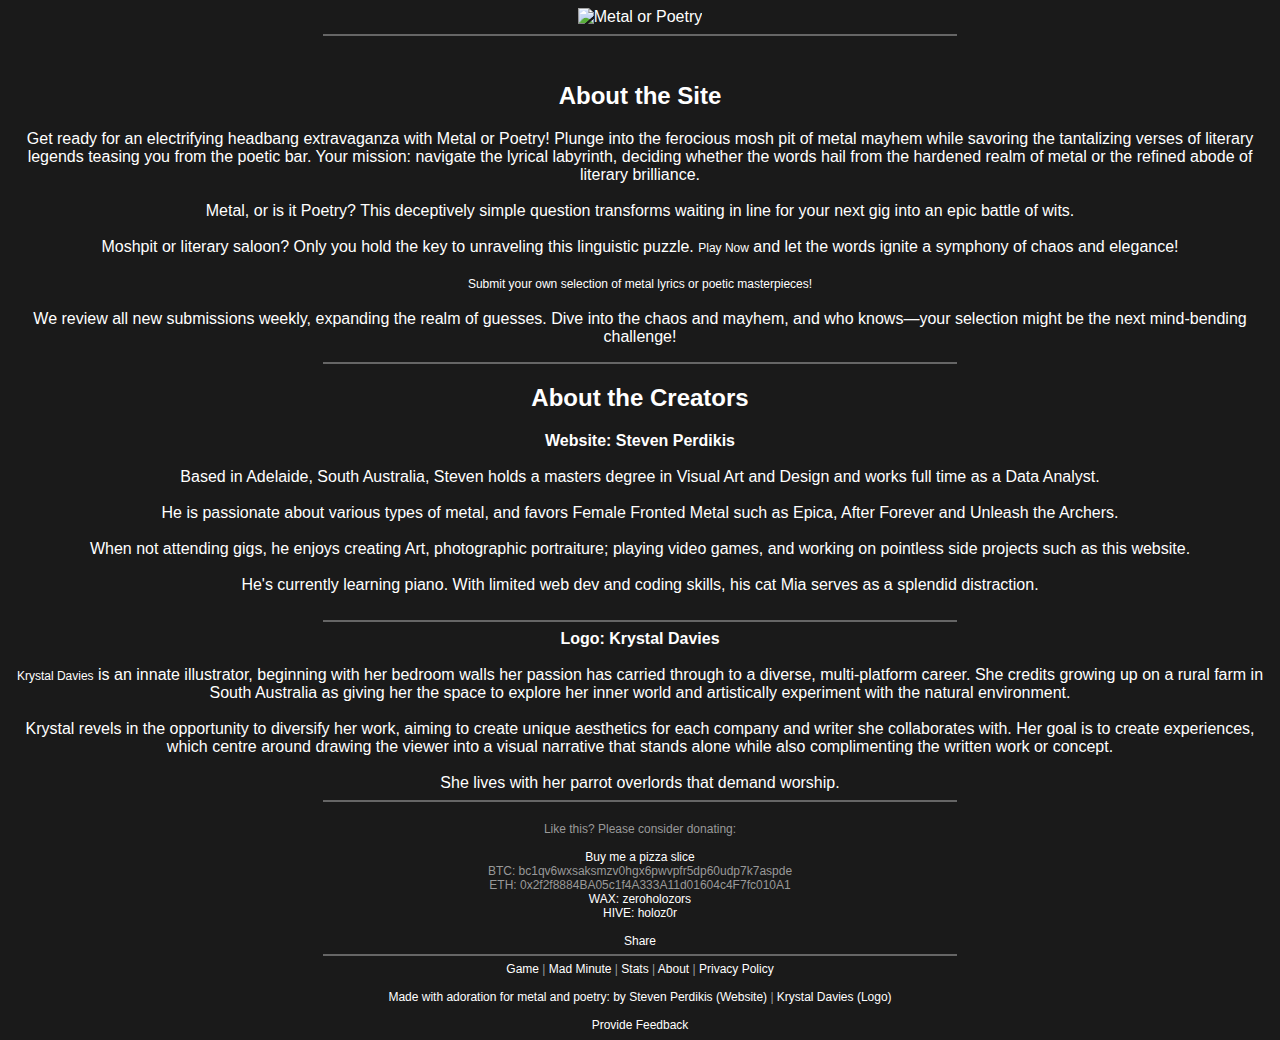
==== about.html @ eafaada3 "Add files via upload" ====
<!DOCTYPE html>

<html lang="en">

<head>

	<link rel="icon" type="image/x-icon" href="logosq.png">

    <meta charset="UTF-8">

    <meta name="viewport" content="width=device-width, initial-scale=1.0">

	 <meta property="og:title" content="Metal or Poetry - Heavy Metal and Poetry Guessing Game">

    <meta property="og:description" content="Play Metal or Poetry, the ultimate guessing game that combines heavy metal lyrics and poetic verses. Dive into the chaos and test your wits!">

    <meta property="og:image" content="ext_logo.png">

    <meta property="og:url" content="https://www.metal-or-poetry.rocks">

    <meta property="og:type" content="website">

	<meta name="coinzilla" content="bd35bd287c0b2ab3ca30288580c2f402" />

    <title>Metal or Poetry Guessing Game</title>

<link rel="stylesheet" type="text/css" href="styles.css">

	 <script type="application/ld+json">

    {

        "@context": "http://schema.org",

        "@type": "Organization",

        "url": "https://www.metal-or-poetry.rocks",

        "name": "Metal or Poetry",

        "description": "Guessing game combining heavy metal lyrics and poetic verses."

    }

</script>

<script async src="https://pagead2.googlesyndication.com/pagead/js/adsbygoogle.js?client=ca-pub-8426963220351881"

     crossorigin="anonymous"></script>

	 <meta name="coinzilla" content="bd35bd287c0b2ab3ca30288580c2f402" />

</head>

<!-- Google tag (gtag.js) -->

<script async src="https://www.googletagmanager.com/gtag/js?id=G-P6HF597S33"></script>

<script>

  window.dataLayer = window.dataLayer || [];

  function gtag(){dataLayer.push(arguments);}

  gtag('js', new Date());



  gtag('config', 'G-P6HF597S33');

</script>

<body>

<div id="fb-root"></div>

<script async defer crossorigin="anonymous" src="https://connect.facebook.net/en_GB/sdk.js#xfbml=1&version=v18.0&appId=663459962344733" nonce="0UsoXxCu"></script>

<body>

    <center>

		<img src="logo.svg" alt="Metal or Poetry" class="logo">

		<hr />

		<br/>

		<h2>About the Site</h2></center>



        <p>Get ready for an electrifying headbang extravaganza with Metal or Poetry! Plunge into the ferocious mosh pit of metal mayhem while savoring the tantalizing verses of literary legends teasing you from the poetic bar. Your mission: navigate the lyrical labyrinth, deciding whether the words hail from the hardened realm of metal or the refined abode of literary brilliance.<br/><br/>

		

		Metal, or is it Poetry? This deceptively simple question transforms waiting in line for your next gig into an epic battle of wits. <br/><br/>

		

		Moshpit or literary saloon? Only you hold the key to unraveling this linguistic puzzle. <a href="https://www.metal-or-poetry.rocks">Play Now</a> and let the words ignite a symphony of chaos and elegance!<br/>

		

		<br/><a href="https://forms.gle/h6M1NZFvMxedUNap8" target="_blank">Submit your own selection of metal lyrics or poetic masterpieces!</a><br/><br/>We review all new submissions weekly, expanding the realm of guesses. Dive into the chaos and mayhem, and who knows—your selection might be the next mind-bending challenge!</p>

		<hr/>



<center><h2>About the Creators</h2></center>

		

		<strong>Website: Steven Perdikis</strong><br/><br/>

		Based in Adelaide, South Australia, Steven holds a masters degree in Visual Art and Design and works full time as a Data Analyst.<br/><br/> He is passionate about various types of metal, and favors Female Fronted Metal such as Epica, After Forever and Unleash the Archers.<br/><br/> When not attending gigs, he enjoys creating Art, photographic portraiture; playing video games, and working on pointless side projects such as this website.<br/><br/> He's currently learning piano. With limited web dev and coding skills, his cat Mia serves as a splendid distraction.<br/><br/>

		<hr/>

		<strong>Logo: Krystal Davies</strong><br/><br/>

		<a href="https://www.krystaldaviesdesign.com/" target="_blank">Krystal Davies</a> is an innate illustrator, beginning with her bedroom walls her passion has carried through to a diverse, multi-platform career. She credits growing up on a rural farm in South Australia as giving her the space to explore her inner world and artistically experiment with the natural environment.<br/><br/>

        Krystal revels in the opportunity to diversify her work, aiming to create unique aesthetics for each company and writer she collaborates with. Her goal is to create experiences, which centre around drawing the viewer into a visual narrative that stands alone while also complimenting the written work or concept.<br/><br/>

		She lives with her parrot overlords that demand worship.

		<hr/>

		<footer>Like this? Please consider donating:<br/><br/>

			<a href="https://www.buymeacoffee.com/holoz0rsplu" target="_blank">Buy me a pizza slice</a><br/>

			BTC: bc1qv6wxsaksmzv0hgx6pwvpfr5dp60udp7k7aspde<br/>

			ETH: 0x2f2f8884BA05c1f4A333A11d01604c4F7fc010A1<br/>

			<a href="https://waxblock.io/account/zeroholozors">WAX: zeroholozors</a><br/>

			<a href="https://peakd.com/@holoz0r">HIVE: holoz0r</a><br/><br/>

		

			<div class="fb-share-button" data-href="https://www.metal-or-poetry.rocks" data-layout="" data-size=""><a target="_blank" href="https://www.facebook.com/sharer/sharer.php?u=https%3A%2F%2Fwww.metal-or-poetry.rocks%2F&amp;src=sdkpreparse" class="fb-xfbml-parse-ignore">Share</a></div>

		

			<hr/>

            <a href="index.html">Game</a> | <a href="madminute.html">Mad Minute</a> | <a href="stats.html">Stats</a> | <a href="about.html">About</a> | <a href="privacy.html" target="_blank">Privacy Policy</a> <br/><br/> <a href="#">Made with adoration for metal and poetry: by</a> <a href="https://www.perdikis.art" target="_blank">Steven Perdikis (Website)</a> | <a href="https://www.krystaldaviesdesign.com/" target="_blank">Krystal Davies (Logo)</a><br/>
        <br/>
        <a href="https://forms.gle/Ak27QaZvoA1nNoAP6" target="_blank">Provide Feedback</a>
		</footer>

		</center>

	

			<script src="script.js"></script>

			</body>

			</html>
---- styles.css ----
/* styles.css */
body {
    background-color: #1a1a1a;
    color: #ffffff;
    font-family: 'Arial', sans-serif;
    text-align: center;
}

h1 {
    color: #6E1300;
}

button {
    background-color: #666;
    color: #ffffff;
    padding: 10px;
    margin: 5px;
    border: none;
    cursor: pointer;
    border-radius: 5px;
}

button:hover {
    background-color: #999;
}

a {
    color: #ffffff;
    text-decoration: none;
	font-size: 12px;
}

a:hover {
    text-decoration: none;
	color: #cccccc;
}

a:visited {
	color: #ffffff;
    text-decoration: none;
	font-size: 12px;
}

hr {
    border: 1px solid #666;
    width: 50%;
}

#yourScore {
    font-size: 18px;
    margin-top: 10px;
}

#feedbackMessage {
    font-size: 20px;
}

#additionalInfo {
    font-size: 16px;
    margin-top: 10px;
}


#buttonContainer {
    display: inline-block;
}

footer {
    font-size: 12px;
    color: #999;
    margin-top: 20px;
}

img.logo {
    width: 50%; 
    height: auto;
    max-width: 1000px;
}

table {
    width: 80%;
    margin: 20px auto;
    border-collapse: collapse;
}

thead th {
    background-color: #333;
    color: #fff;
    padding: 10px;
    text-align: center;
    border: 1px solid #666;
}

tbody td {
    padding: 10px;
    text-align: center;
    border: 1px solid #666;
}

/* Center text relative to headers */
th, td {
    text-align: center;
}
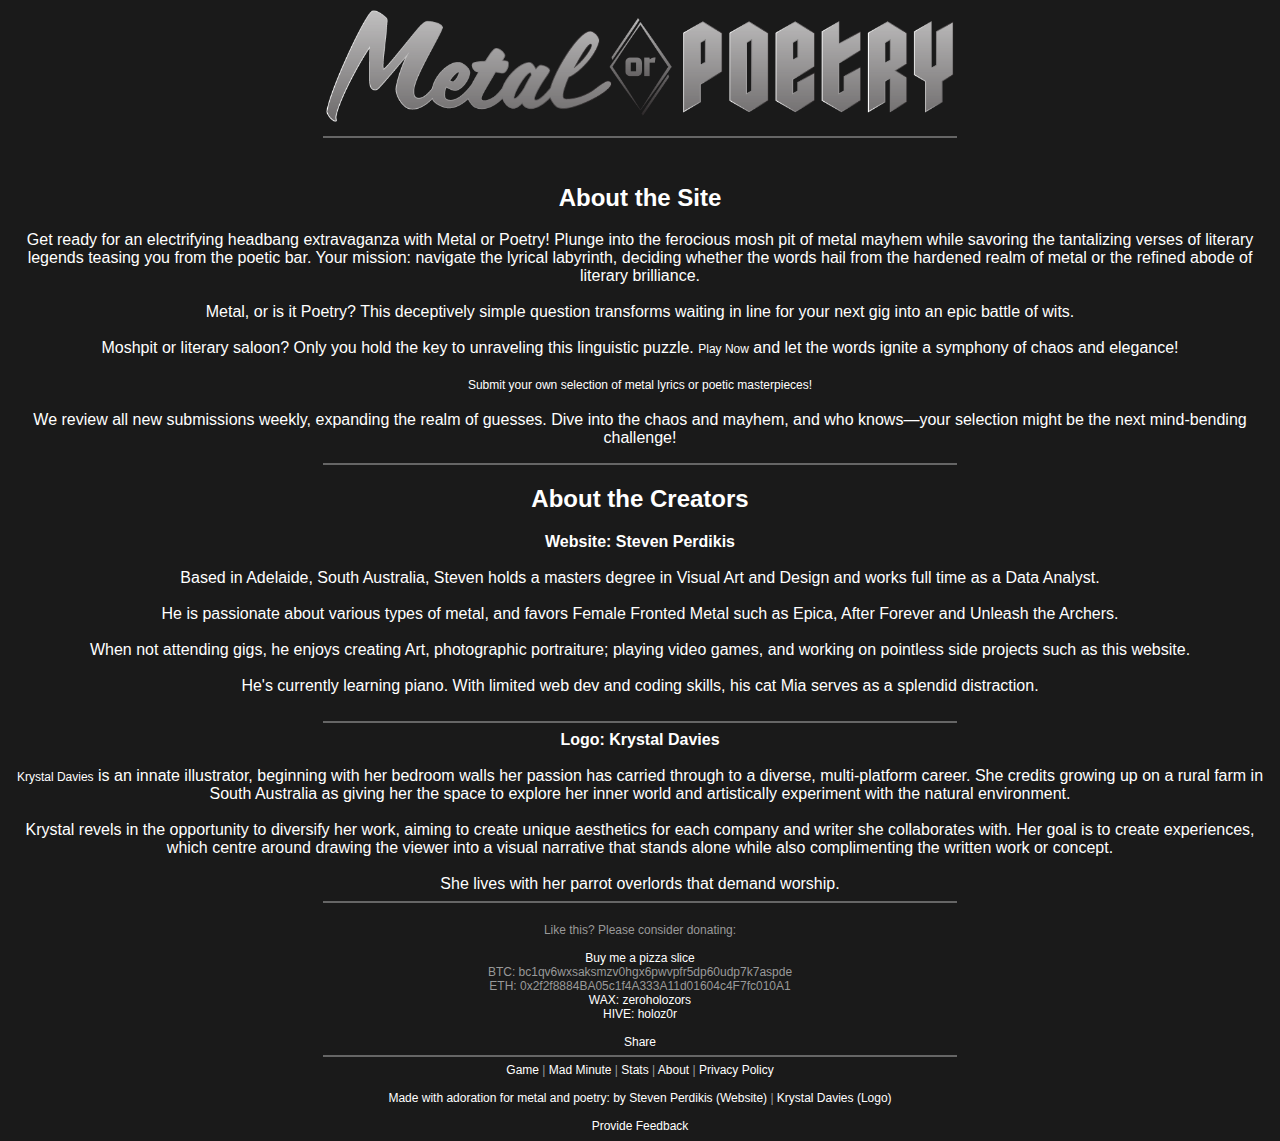
==== commit 76c03a9e: "Update about.html" ====
--- a/about.html
+++ b/about.html
@@ -80,7 +80,7 @@
 
     <center>
 
-		<img src="logo.svg" alt="Metal or Poetry" class="logo">
+		<img src="ext_logo.png" alt="Metal or Poetry" class="logo">
 
 		<hr />
 
@@ -161,4 +161,4 @@
 
 			</body>
 
-			</html>+			</html>
